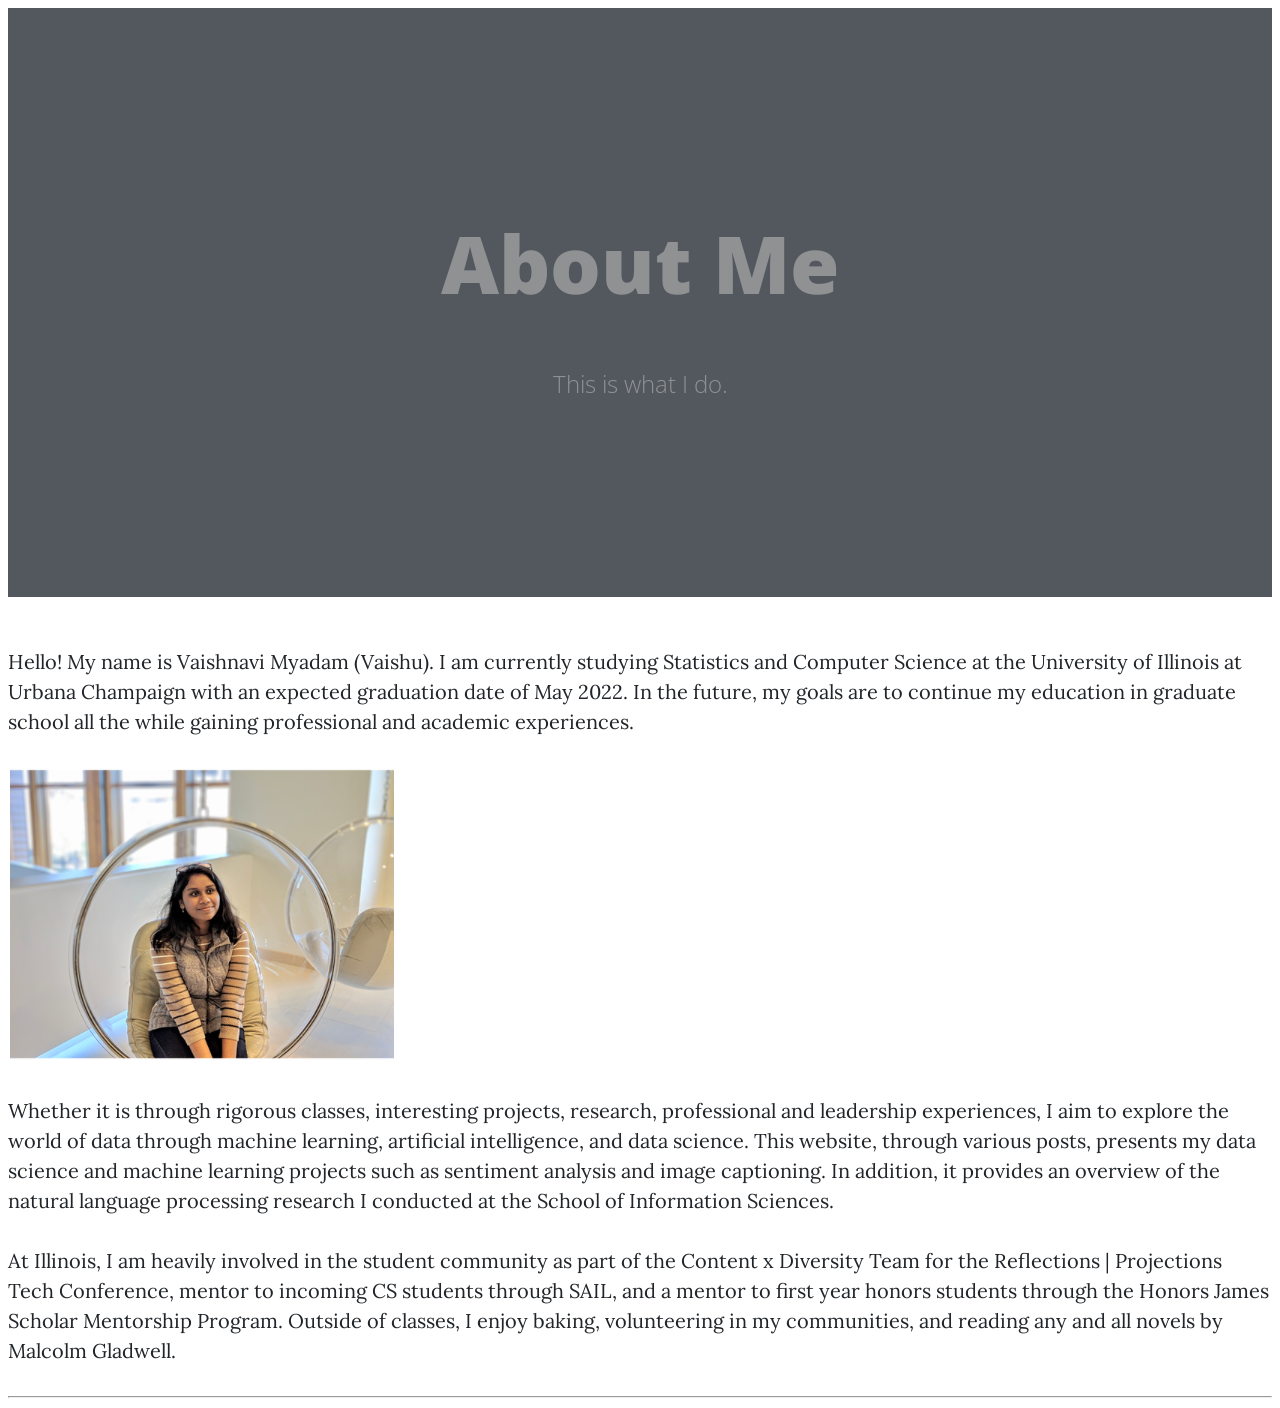
==== about.html @ 0a105b98 "Modified About page" ====
<!DOCTYPE html>
<html lang="en">

<head>

  <meta charset="utf-8">
  <meta name="viewport" content="width=device-width, initial-scale=1, shrink-to-fit=no">
  <meta name="description" content="">
  <meta name="author" content="">

  <title>Clean Blog - Start Bootstrap Theme</title>

  <!-- Bootstrap core CSS -->
  <link href="vendor/bootstrap/css/bootstrap.min.css" rel="stylesheet">

  <!-- Custom fonts for this template -->
  <link href="vendor/fontawesome-free/css/all.min.css" rel="stylesheet" type="text/css">
  <link href='https://fonts.googleapis.com/css?family=Lora:400,700,400italic,700italic' rel='stylesheet' type='text/css'>
  <link href='https://fonts.googleapis.com/css?family=Open+Sans:300italic,400italic,600italic,700italic,800italic,400,300,600,700,800' rel='stylesheet' type='text/css'>

  <!-- Custom styles for this template -->
  <link href="css/clean-blog.min.css" rel="stylesheet">

</head>

<body>

  <!-- Navigation -->
  <nav class="navbar navbar-expand-lg navbar-light fixed-top" id="mainNav">
    <div class="container">
      <a class="navbar-brand" href="index.html">Vaishu Myadam</a>
      <button class="navbar-toggler navbar-toggler-right" type="button" data-toggle="collapse" data-target="#navbarResponsive" aria-controls="navbarResponsive" aria-expanded="false" aria-label="Toggle navigation">
        Menu
        <i class="fas fa-bars"></i>
      </button>
      <div class="collapse navbar-collapse" id="navbarResponsive">
        <ul class="navbar-nav ml-auto">
          <li class="nav-item">
            <a class="nav-link" href="index.html">Home</a>
          </li>
          <li class="nav-item">
            <a class="nav-link" href="about.html">About</a>
          </li>
          <li class="nav-item">
            <a class="nav-link" href="post.html">Resume</a>
          </li>
          <li class="nav-item">
            <a class="nav-link" href="contact.html">Contact</a>
          </li>
        </ul>
      </div>
    </div>
  </nav>

  <!-- Page Header -->
  <header class="masthead" style="background-image: url('img/about-bg.jpg')">
    <div class="overlay"></div>
    <div class="container">
      <div class="row">
        <div class="col-lg-8 col-md-10 mx-auto">
          <div class="page-heading">
            <h1>About Me</h1>
            <span class="subheading">This is what I do.</span>
          </div>
        </div>
      </div>
    </div>
  </header>

  <!-- Main Content -->
  <div class="container">
    <div class="row">
      <div class="col-lg-8 col-md-10 mx-auto">
        <p>Hello! My name is Vaishnavi Myadam (Vaishu). I am currently studying Statistics and Computer Science at the University of Illinois at Urbana Champaign with an expected graduation date of May 2022. In the future, my goals are to continue my education in graduate school all the while gaining professional and academic experiences.</p>
        <a href="#">
          <img class="img-fluid" src="img/vaishu_image.jpg" alt="">
        </a>
        <p>Whether it is through rigorous classes, interesting projects, research, professional and leadership experiences, I aim to explore the world of data through machine learning, artificial intelligence, and data science. This website, through various posts, presents my data science and machine learning projects such as sentiment analysis and image captioning. In addition, it provides an overview of the natural language processing research I conducted at the School of Information Sciences.</p>
        <p>At Illinois, I am heavily involved in the student community as part of the Content x Diversity Team for the Reflections | Projections Tech Conference, mentor to incoming CS students through SAIL, and a mentor to first year honors students through the Honors James Scholar Mentorship Program. Outside of classes, I enjoy baking, volunteering in my communities, and reading any and all novels by Malcolm Gladwell.</p>
      </div>
    </div>
  </div>

  <hr>

  <!-- Footer
  <footer>
    <div class="container">
      <div class="row">
        <div class="col-lg-8 col-md-10 mx-auto">
          <ul class="list-inline text-center">
            <li class="list-inline-item">
              <a href="#">
                <span class="fa-stack fa-lg">
                  <i class="fas fa-circle fa-stack-2x"></i>
                  <i class="fab fa-twitter fa-stack-1x fa-inverse"></i>
                </span>
              </a>
            </li>
            <li class="list-inline-item">
              <a href="#">
                <span class="fa-stack fa-lg">
                  <i class="fas fa-circle fa-stack-2x"></i>
                  <i class="fab fa-facebook-f fa-stack-1x fa-inverse"></i>
                </span>
              </a>
            </li>
            <li class="list-inline-item">
              <a href="#">
                <span class="fa-stack fa-lg">
                  <i class="fas fa-circle fa-stack-2x"></i>
                  <i class="fab fa-github fa-stack-1x fa-inverse"></i>
                </span>
              </a>
            </li>
          </ul>
        </div>
      </div>
    </div>
  </footer>
-->
  <!-- Bootstrap core JavaScript -->
  <script src="vendor/jquery/jquery.min.js"></script>
  <script src="vendor/bootstrap/js/bootstrap.bundle.min.js"></script>

  <!-- Custom scripts for this template -->
  <script src="js/clean-blog.min.js"></script>

</body>

</html>
---- css/clean-blog.min.css ----
/*!
 * Start Bootstrap - Clean Blog v5.0.8 (https://startbootstrap.com/template-overviews/clean-blog)
 * Copyright 2013-2019 Start Bootstrap
 * Licensed under MIT (https://github.com/BlackrockDigital/startbootstrap-clean-blog/blob/master/LICENSE)
 */body{font-size:20px;color:#212529;font-family:Lora,'Times New Roman',serif}p{line-height:1.5;margin:30px 0}p a{text-decoration:underline}h1,h2,h3,h4,h5,h6{font-weight:800;font-family:'Open Sans','Helvetica Neue',Helvetica,Arial,sans-serif}a{color:#212529;transition:all .2s}a:focus,a:hover{color:#0085a1}blockquote{font-style:italic;color:#868e96}.section-heading{font-size:36px;font-weight:700;margin-top:60px}.caption{font-size:14px;font-style:italic;display:block;margin:0;padding:10px;text-align:center;border-bottom-right-radius:5px;border-bottom-left-radius:5px}::-moz-selection{color:#fff;background:#0085a1;text-shadow:none}::selection{color:#fff;background:#0085a1;text-shadow:none}img::-moz-selection{color:#fff;background:0 0}img::selection{color:#fff;background:0 0}img::-moz-selection{color:#fff;background:0 0}#mainNav{position:absolute;border-bottom:1px solid #e9ecef;background-color:#fff;font-family:'Open Sans','Helvetica Neue',Helvetica,Arial,sans-serif}#mainNav .navbar-brand{font-weight:800;color:#343a40}#mainNav .navbar-toggler{font-size:12px;font-weight:800;padding:13px;text-transform:uppercase;color:#343a40}#mainNav .navbar-nav>li.nav-item>a{font-size:12px;font-weight:800;letter-spacing:1px;text-transform:uppercase}@media only screen and (min-width:992px){#mainNav{border-bottom:1px solid transparent;background:0 0}#mainNav .navbar-brand{padding:10px 20px;color:#fff}#mainNav .navbar-brand:focus,#mainNav .navbar-brand:hover{color:rgba(255,255,255,.8)}#mainNav .navbar-nav>li.nav-item>a{padding:10px 20px;color:#fff}#mainNav .navbar-nav>li.nav-item>a:focus,#mainNav .navbar-nav>li.nav-item>a:hover{color:rgba(255,255,255,.8)}}@media only screen and (min-width:992px){#mainNav{transition:background-color .2s;transform:translate3d(0,0,0);-webkit-backface-visibility:hidden}#mainNav.is-fixed{position:fixed;top:-67px;transition:transform .2s;border-bottom:1px solid #fff;background-color:rgba(255,255,255,.9)}#mainNav.is-fixed .navbar-brand{color:#212529}#mainNav.is-fixed .navbar-brand:focus,#mainNav.is-fixed .navbar-brand:hover{color:#0085a1}#mainNav.is-fixed .navbar-nav>li.nav-item>a{color:#212529}#mainNav.is-fixed .navbar-nav>li.nav-item>a:focus,#mainNav.is-fixed .navbar-nav>li.nav-item>a:hover{color:#0085a1}#mainNav.is-visible{transform:translate3d(0,100%,0)}}header.masthead{margin-bottom:50px;background:no-repeat center center;background-color:#868e96;background-attachment:scroll;position:relative;background-size:cover}header.masthead .overlay{position:absolute;top:0;left:0;height:100%;width:100%;background-color:#212529;opacity:.5}header.masthead .page-heading,header.masthead .post-heading,header.masthead .site-heading{padding:200px 0 150px;color:#fff}@media only screen and (min-width:768px){header.masthead .page-heading,header.masthead .post-heading,header.masthead .site-heading{padding:200px 0}}header.masthead .page-heading,header.masthead .site-heading{text-align:center}header.masthead .page-heading h1,header.masthead .site-heading h1{font-size:50px;margin-top:0}header.masthead .page-heading .subheading,header.masthead .site-heading .subheading{font-size:24px;font-weight:300;line-height:1.1;display:block;margin:10px 0 0;font-family:'Open Sans','Helvetica Neue',Helvetica,Arial,sans-serif}@media only screen and (min-width:768px){header.masthead .page-heading h1,header.masthead .site-heading h1{font-size:80px}}header.masthead .post-heading h1{font-size:35px}header.masthead .post-heading .meta,header.masthead .post-heading .subheading{line-height:1.1;display:block}header.masthead .post-heading .subheading{font-size:24px;font-weight:600;margin:10px 0 30px;font-family:'Open Sans','Helvetica Neue',Helvetica,Arial,sans-serif}header.masthead .post-heading .meta{font-size:20px;font-weight:300;font-style:italic;font-family:Lora,'Times New Roman',serif}header.masthead .post-heading .meta a{color:#fff}@media only screen and (min-width:768px){header.masthead .post-heading h1{font-size:55px}header.masthead .post-heading .subheading{font-size:30px}}.post-preview>a{color:#212529}.post-preview>a:focus,.post-preview>a:hover{text-decoration:none;color:#0085a1}.post-preview>a>.post-title{font-size:30px;margin-top:30px;margin-bottom:10px}.post-preview>a>.post-subtitle{font-weight:300;margin:0 0 10px}.post-preview>.post-meta{font-size:18px;font-style:italic;margin-top:0;color:#868e96}.post-preview>.post-meta>a{text-decoration:none;color:#212529}.post-preview>.post-meta>a:focus,.post-preview>.post-meta>a:hover{text-decoration:underline;color:#0085a1}@media only screen and (min-width:768px){.post-preview>a>.post-title{font-size:36px}}.floating-label-form-group{font-size:14px;position:relative;margin-bottom:0;padding-bottom:.5em;border-bottom:1px solid #dee2e6}.floating-label-form-group input,.floating-label-form-group textarea{font-size:1.5em;position:relative;z-index:1;padding:0;resize:none;border:none;border-radius:0;background:0 0;box-shadow:none!important;font-family:Lora,'Times New Roman',serif}.floating-label-form-group input::-webkit-input-placeholder,.floating-label-form-group textarea::-webkit-input-placeholder{color:#868e96;font-family:Lora,'Times New Roman',serif}.floating-label-form-group label{font-size:.85em;line-height:1.764705882em;position:relative;z-index:0;top:2em;display:block;margin:0;transition:top .3s ease,opacity .3s ease;vertical-align:middle;vertical-align:baseline;opacity:0}.floating-label-form-group .help-block{margin:15px 0}.floating-label-form-group-with-value label{top:0;opacity:1}.floating-label-form-group-with-focus label{color:#0085a1}form .form-group:first-child .floating-label-form-group{border-top:1px solid #dee2e6}footer{padding:50px 0 65px}footer .list-inline{margin:0;padding:0}footer .copyright{font-size:14px;margin-bottom:0;text-align:center}.btn{font-size:14px;font-weight:800;padding:15px 25px;letter-spacing:1px;text-transform:uppercase;border-radius:0;font-family:'Open Sans','Helvetica Neue',Helvetica,Arial,sans-serif}.btn-primary{background-color:#0085a1;border-color:#0085a1}.btn-primary:active,.btn-primary:focus,.btn-primary:hover{color:#fff;background-color:#00657b!important;border-color:#00657b!important}.btn-lg{font-size:16px;padding:25px 35px}
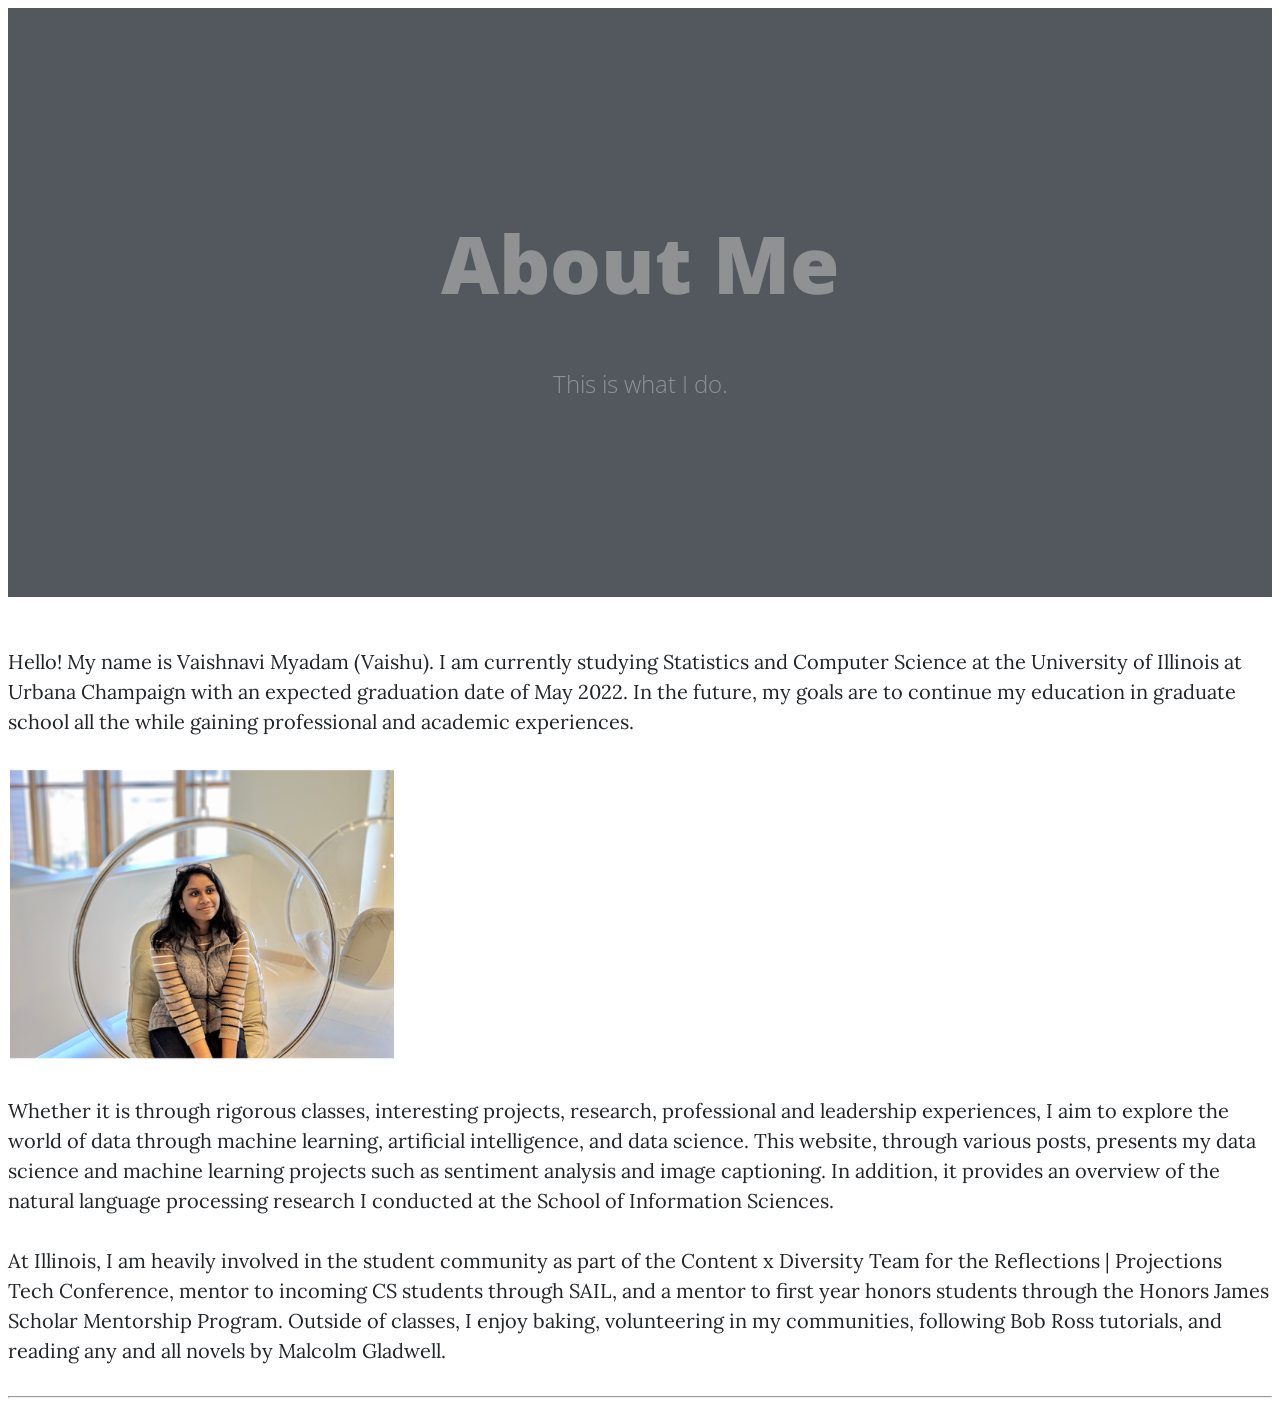
==== commit dd3340a5: "Created post files and updated paths" ====
--- a/about.html
+++ b/about.html
@@ -8,7 +8,7 @@
   <meta name="description" content="">
   <meta name="author" content="">
 
-  <title>Clean Blog - Start Bootstrap Theme</title>
+  <title>Vaishu Myadam</title>
 
   <!-- Bootstrap core CSS -->
   <link href="vendor/bootstrap/css/bootstrap.min.css" rel="stylesheet">
@@ -42,7 +42,7 @@
             <a class="nav-link" href="about.html">About</a>
           </li>
           <li class="nav-item">
-            <a class="nav-link" href="post.html">Resume</a>
+            <a class="nav-link" href="vaishu_resume.html">Resume</a>
           </li>
           <li class="nav-item">
             <a class="nav-link" href="contact.html">Contact</a>
@@ -76,49 +76,13 @@
           <img class="img-fluid" src="img/vaishu_image.jpg" alt="">
         </a>
         <p>Whether it is through rigorous classes, interesting projects, research, professional and leadership experiences, I aim to explore the world of data through machine learning, artificial intelligence, and data science. This website, through various posts, presents my data science and machine learning projects such as sentiment analysis and image captioning. In addition, it provides an overview of the natural language processing research I conducted at the School of Information Sciences.</p>
-        <p>At Illinois, I am heavily involved in the student community as part of the Content x Diversity Team for the Reflections | Projections Tech Conference, mentor to incoming CS students through SAIL, and a mentor to first year honors students through the Honors James Scholar Mentorship Program. Outside of classes, I enjoy baking, volunteering in my communities, and reading any and all novels by Malcolm Gladwell.</p>
+        <p>At Illinois, I am heavily involved in the student community as part of the Content x Diversity Team for the Reflections | Projections Tech Conference, mentor to incoming CS students through SAIL, and a mentor to first year honors students through the Honors James Scholar Mentorship Program. Outside of classes, I enjoy baking, volunteering in my communities, following Bob Ross tutorials, and reading any and all novels by Malcolm Gladwell.</p>
       </div>
     </div>
   </div>
 
   <hr>
 
-  <!-- Footer
-  <footer>
-    <div class="container">
-      <div class="row">
-        <div class="col-lg-8 col-md-10 mx-auto">
-          <ul class="list-inline text-center">
-            <li class="list-inline-item">
-              <a href="#">
-                <span class="fa-stack fa-lg">
-                  <i class="fas fa-circle fa-stack-2x"></i>
-                  <i class="fab fa-twitter fa-stack-1x fa-inverse"></i>
-                </span>
-              </a>
-            </li>
-            <li class="list-inline-item">
-              <a href="#">
-                <span class="fa-stack fa-lg">
-                  <i class="fas fa-circle fa-stack-2x"></i>
-                  <i class="fab fa-facebook-f fa-stack-1x fa-inverse"></i>
-                </span>
-              </a>
-            </li>
-            <li class="list-inline-item">
-              <a href="#">
-                <span class="fa-stack fa-lg">
-                  <i class="fas fa-circle fa-stack-2x"></i>
-                  <i class="fab fa-github fa-stack-1x fa-inverse"></i>
-                </span>
-              </a>
-            </li>
-          </ul>
-        </div>
-      </div>
-    </div>
-  </footer>
--->
   <!-- Bootstrap core JavaScript -->
   <script src="vendor/jquery/jquery.min.js"></script>
   <script src="vendor/bootstrap/js/bootstrap.bundle.min.js"></script>
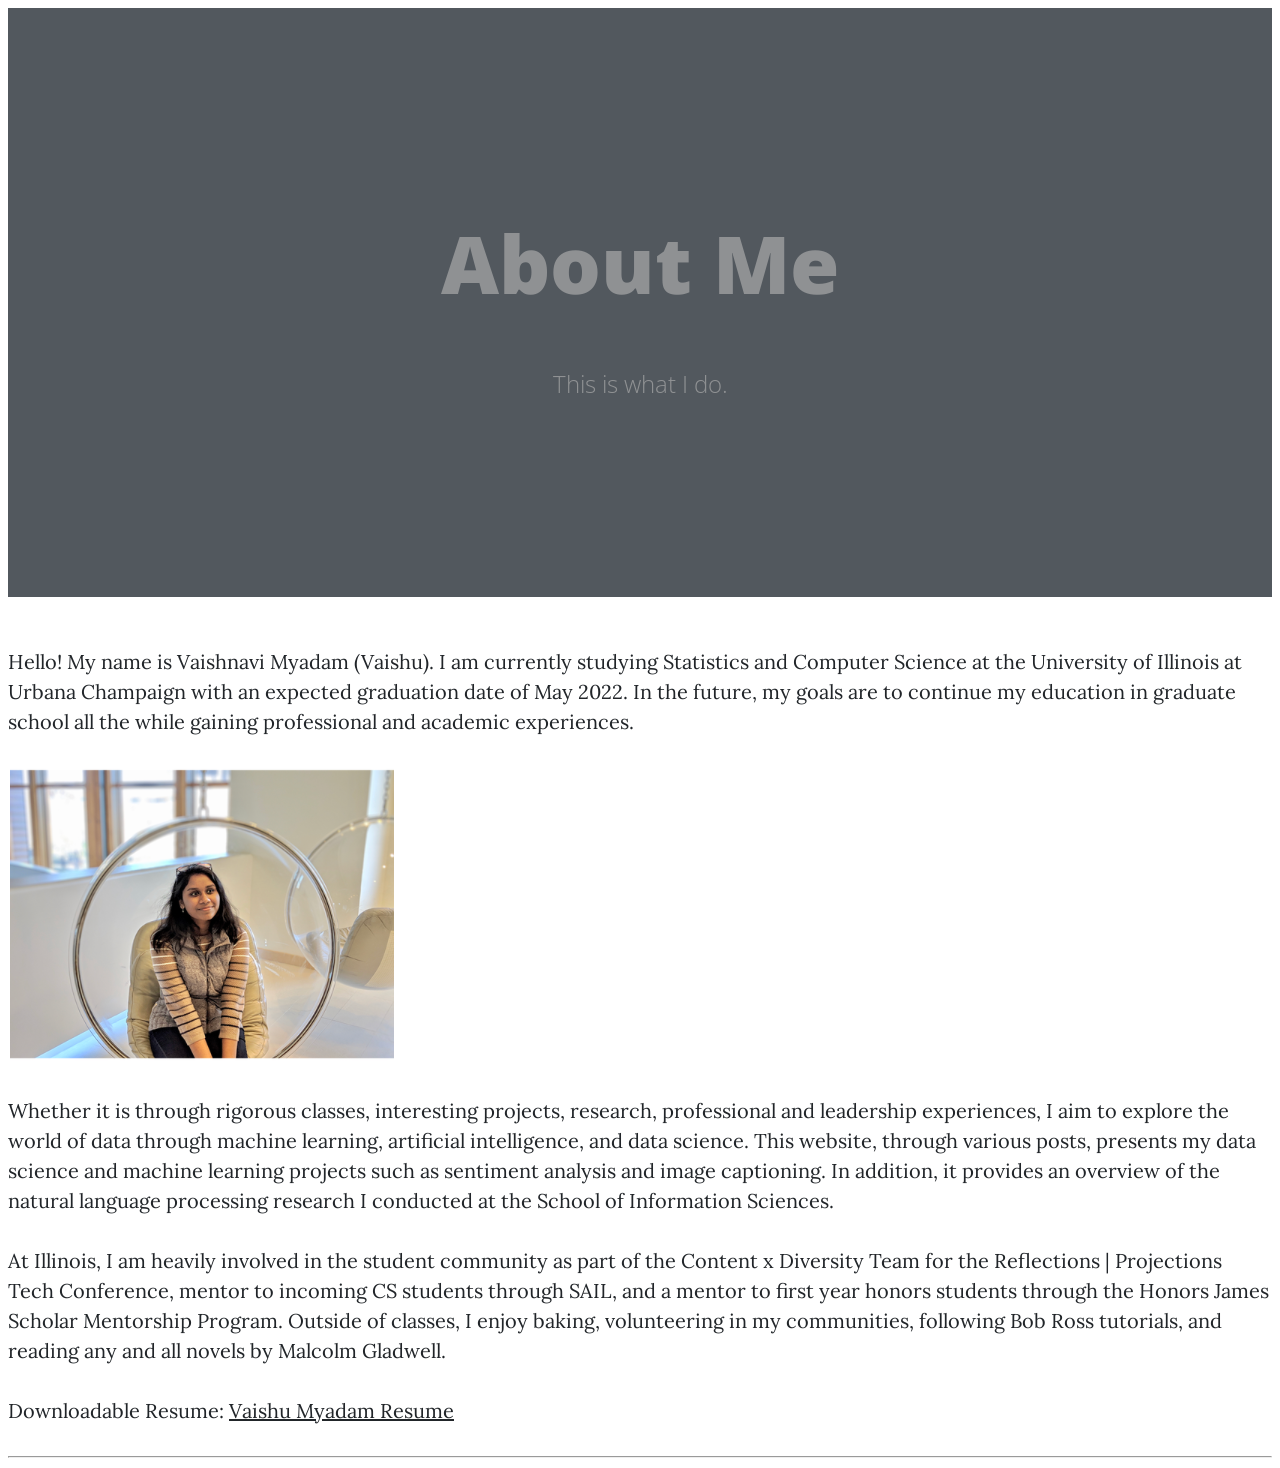
==== commit 866e8c58: "Added source images" ====
--- a/about.html
+++ b/about.html
@@ -77,6 +77,7 @@
         </a>
         <p>Whether it is through rigorous classes, interesting projects, research, professional and leadership experiences, I aim to explore the world of data through machine learning, artificial intelligence, and data science. This website, through various posts, presents my data science and machine learning projects such as sentiment analysis and image captioning. In addition, it provides an overview of the natural language processing research I conducted at the School of Information Sciences.</p>
         <p>At Illinois, I am heavily involved in the student community as part of the Content x Diversity Team for the Reflections | Projections Tech Conference, mentor to incoming CS students through SAIL, and a mentor to first year honors students through the Honors James Scholar Mentorship Program. Outside of classes, I enjoy baking, volunteering in my communities, following Bob Ross tutorials, and reading any and all novels by Malcolm Gladwell.</p>
+        <p>  Downloadable Resume: <a href="https://docs.google.com/document/d/1NXLEpK6w26BkTpePipKAqH4dtZKEVft7zGPdN6NXUT8/edit?usp=sharing">Vaishu Myadam Resume</a></p>
       </div>
     </div>
   </div>
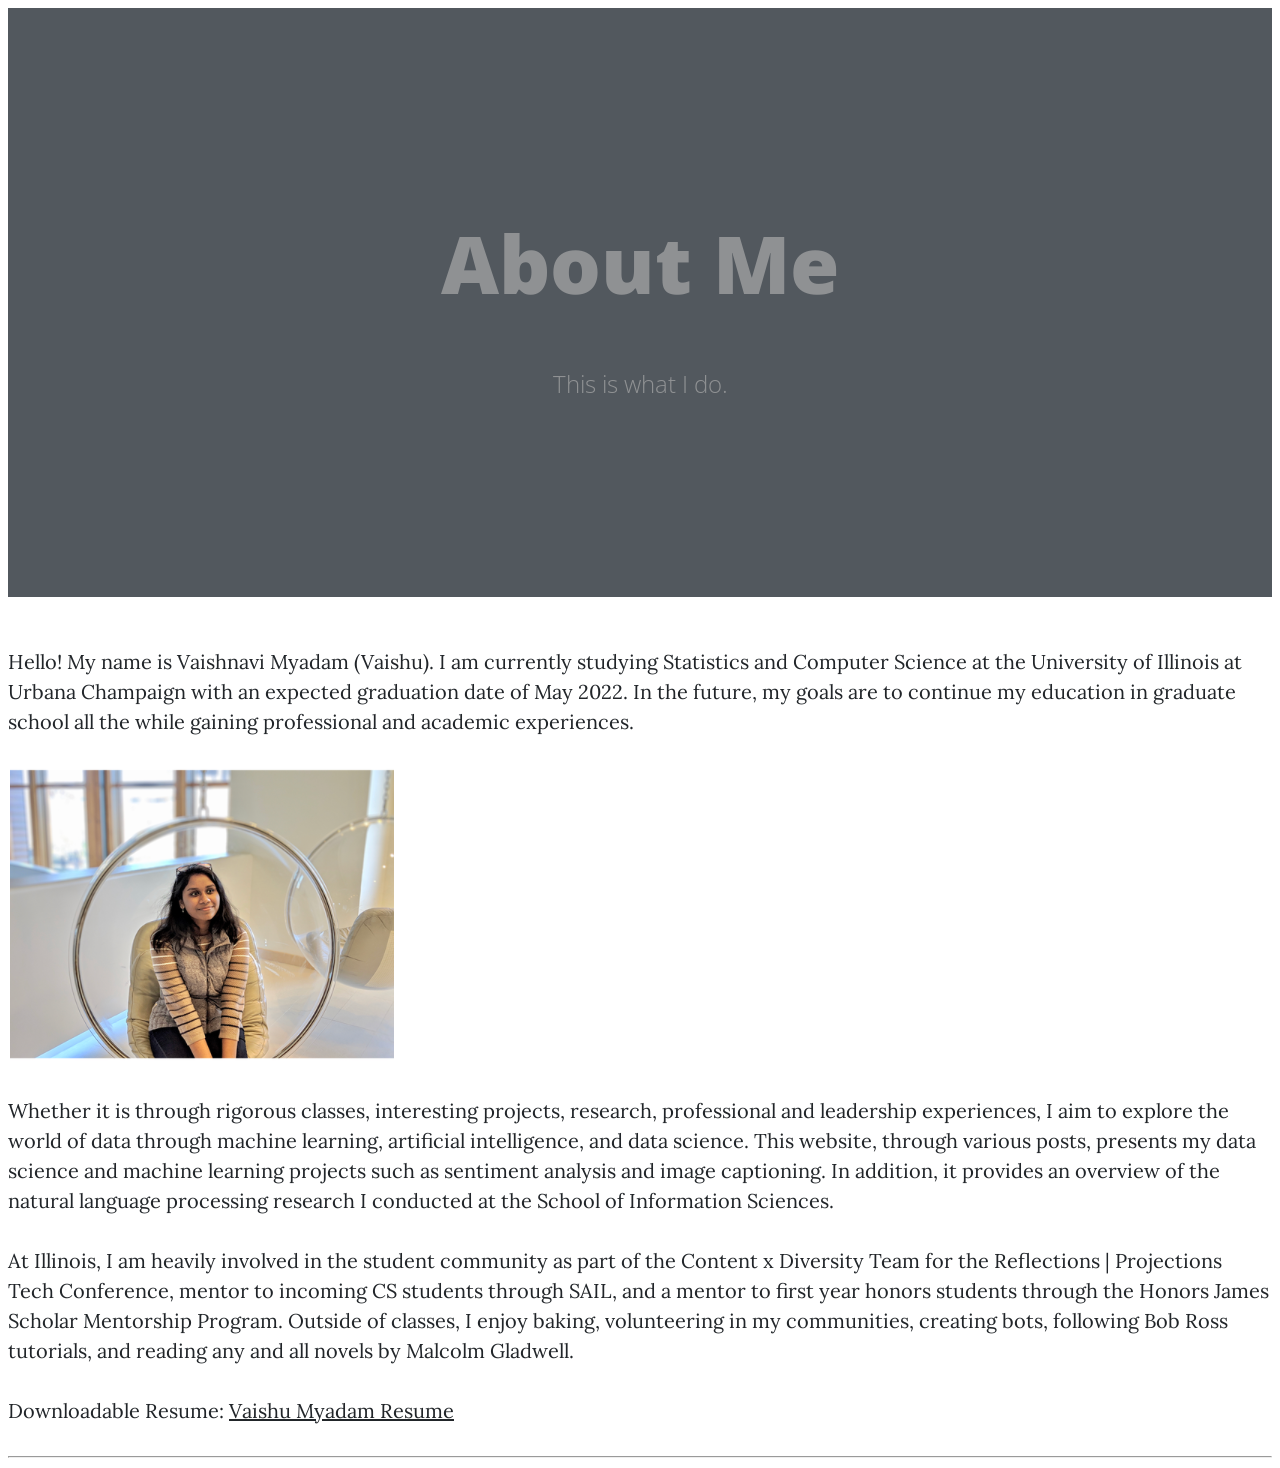
==== commit f12d426a: "Testing resume path" ====
--- a/about.html
+++ b/about.html
@@ -76,7 +76,7 @@
           <img class="img-fluid" src="img/vaishu_image.jpg" alt="">
         </a>
         <p>Whether it is through rigorous classes, interesting projects, research, professional and leadership experiences, I aim to explore the world of data through machine learning, artificial intelligence, and data science. This website, through various posts, presents my data science and machine learning projects such as sentiment analysis and image captioning. In addition, it provides an overview of the natural language processing research I conducted at the School of Information Sciences.</p>
-        <p>At Illinois, I am heavily involved in the student community as part of the Content x Diversity Team for the Reflections | Projections Tech Conference, mentor to incoming CS students through SAIL, and a mentor to first year honors students through the Honors James Scholar Mentorship Program. Outside of classes, I enjoy baking, volunteering in my communities, following Bob Ross tutorials, and reading any and all novels by Malcolm Gladwell.</p>
+        <p>At Illinois, I am heavily involved in the student community as part of the Content x Diversity Team for the Reflections | Projections Tech Conference, mentor to incoming CS students through SAIL, and a mentor to first year honors students through the Honors James Scholar Mentorship Program. Outside of classes, I enjoy baking, volunteering in my communities, creating bots, following Bob Ross tutorials, and reading any and all novels by Malcolm Gladwell.</p>
         <p>  Downloadable Resume: <a href="https://docs.google.com/document/d/1NXLEpK6w26BkTpePipKAqH4dtZKEVft7zGPdN6NXUT8/edit?usp=sharing">Vaishu Myadam Resume</a></p>
       </div>
     </div>
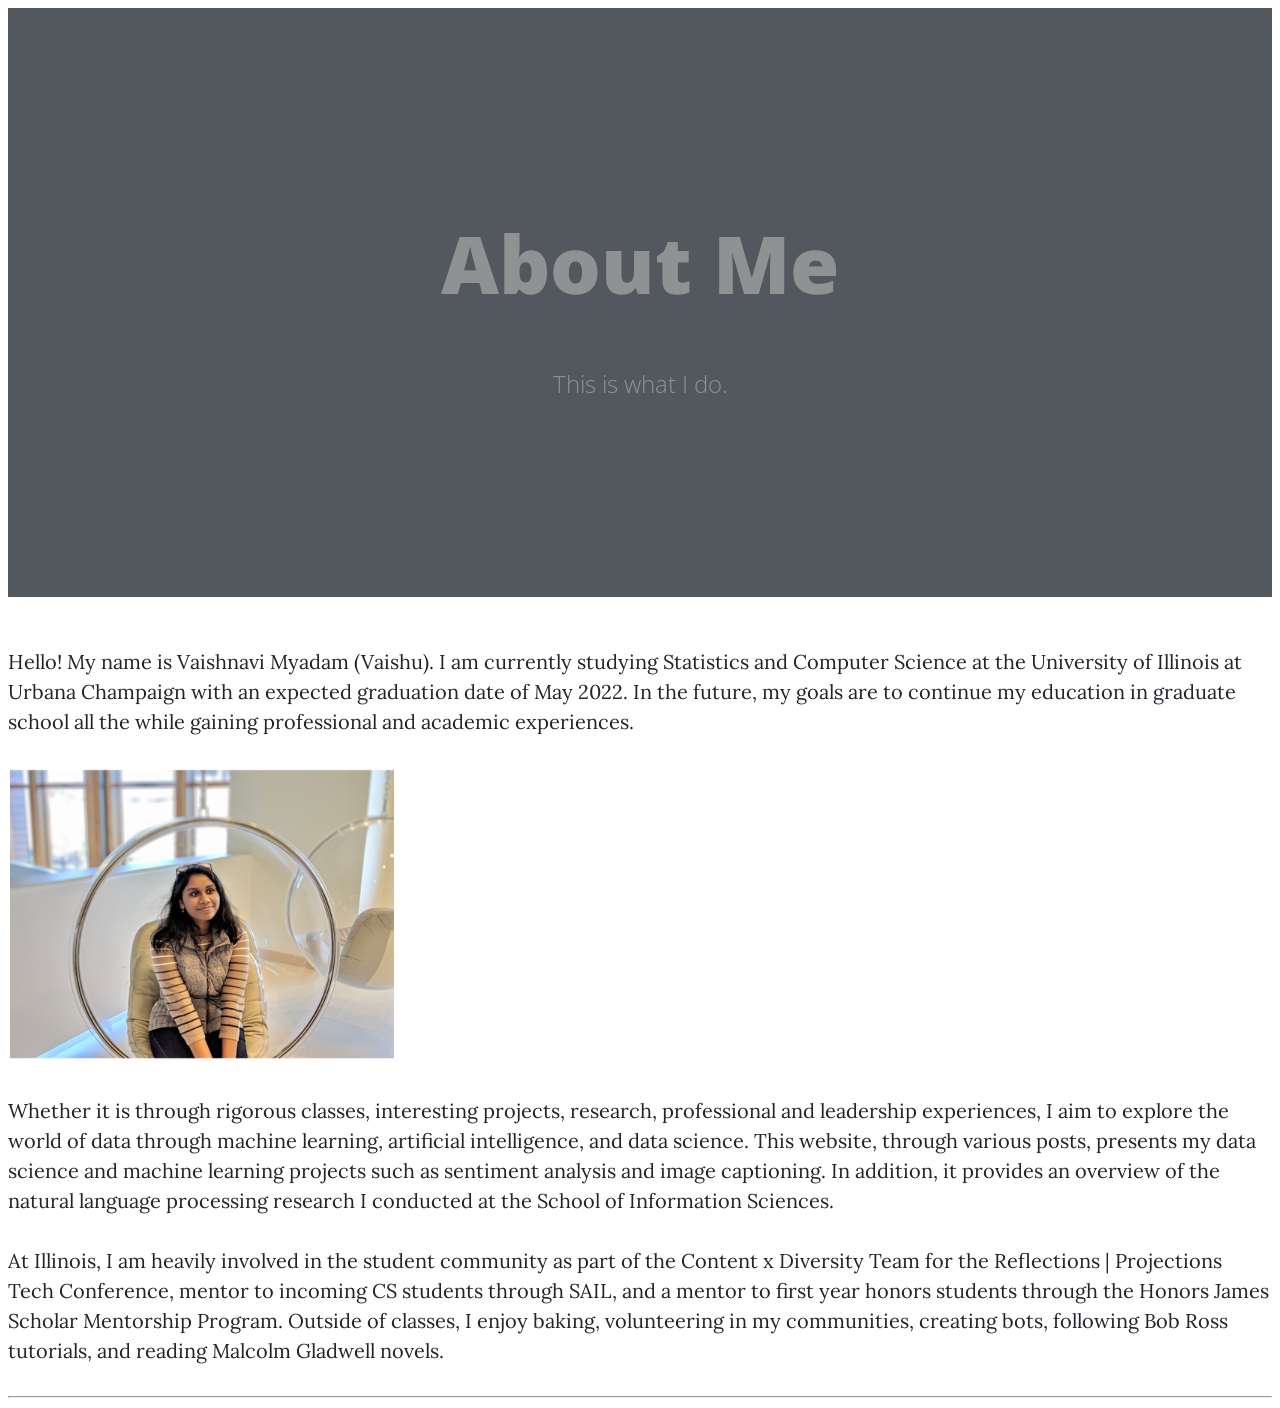
==== commit 3aada244: "Updated all of the posts and other minor fixes" ====
--- a/about.html
+++ b/about.html
@@ -42,7 +42,7 @@
             <a class="nav-link" href="about.html">About</a>
           </li>
           <li class="nav-item">
-            <a class="nav-link" href="vaishu_resume.html">Resume</a>
+            <a class="nav-link" href="https://docs.google.com/document/d/1NXLEpK6w26BkTpePipKAqH4dtZKEVft7zGPdN6NXUT8/edit?usp=sharing">Resume</a>
           </li>
           <li class="nav-item">
             <a class="nav-link" href="contact.html">Contact</a>
@@ -76,8 +76,7 @@
           <img class="img-fluid" src="img/vaishu_image.jpg" alt="">
         </a>
         <p>Whether it is through rigorous classes, interesting projects, research, professional and leadership experiences, I aim to explore the world of data through machine learning, artificial intelligence, and data science. This website, through various posts, presents my data science and machine learning projects such as sentiment analysis and image captioning. In addition, it provides an overview of the natural language processing research I conducted at the School of Information Sciences.</p>
-        <p>At Illinois, I am heavily involved in the student community as part of the Content x Diversity Team for the Reflections | Projections Tech Conference, mentor to incoming CS students through SAIL, and a mentor to first year honors students through the Honors James Scholar Mentorship Program. Outside of classes, I enjoy baking, volunteering in my communities, creating bots, following Bob Ross tutorials, and reading any and all novels by Malcolm Gladwell.</p>
-        <p>  Downloadable Resume: <a href="https://docs.google.com/document/d/1NXLEpK6w26BkTpePipKAqH4dtZKEVft7zGPdN6NXUT8/edit?usp=sharing">Vaishu Myadam Resume</a></p>
+        <p>At Illinois, I am heavily involved in the student community as part of the Content x Diversity Team for the Reflections | Projections Tech Conference, mentor to incoming CS students through SAIL, and a mentor to first year honors students through the Honors James Scholar Mentorship Program. Outside of classes, I enjoy baking, volunteering in my communities, creating bots, following Bob Ross tutorials, and reading Malcolm Gladwell novels.</p>
       </div>
     </div>
   </div>
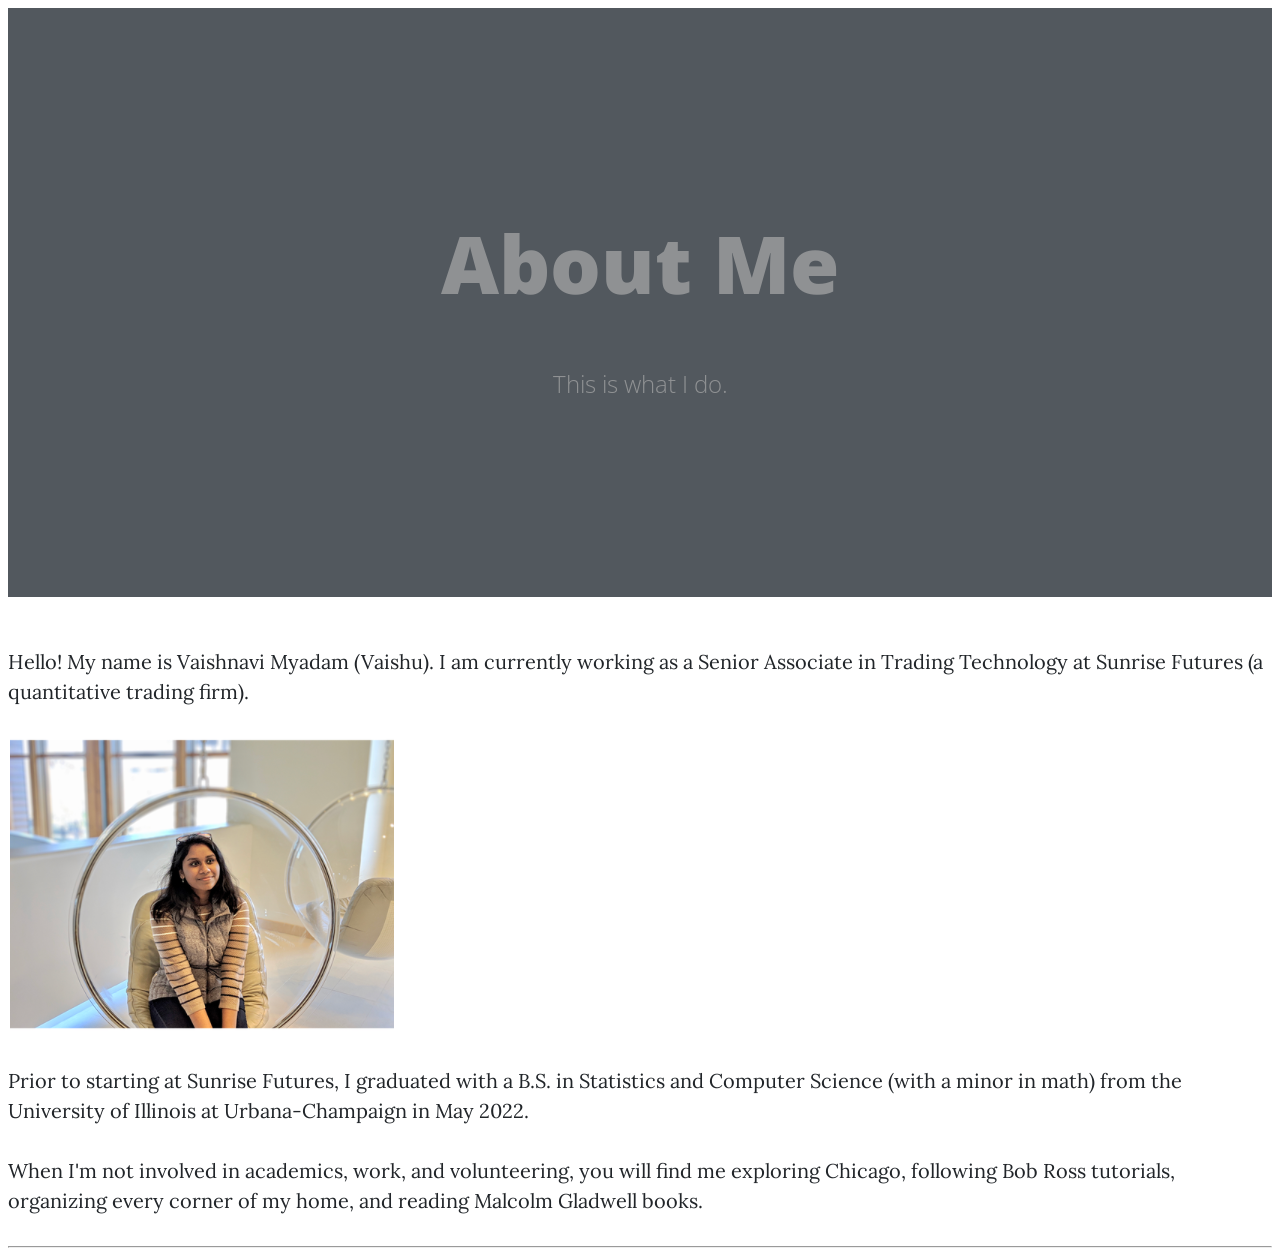
==== commit 1fd76712: "Updated after graduating college and starting work" ====
--- a/about.html
+++ b/about.html
@@ -42,9 +42,6 @@
             <a class="nav-link" href="about.html">About</a>
           </li>
           <li class="nav-item">
-            <a class="nav-link" href="https://docs.google.com/document/d/1NXLEpK6w26BkTpePipKAqH4dtZKEVft7zGPdN6NXUT8/edit?usp=sharing">Resume</a>
-          </li>
-          <li class="nav-item">
             <a class="nav-link" href="contact.html">Contact</a>
           </li>
         </ul>
@@ -71,12 +68,12 @@
   <div class="container">
     <div class="row">
       <div class="col-lg-8 col-md-10 mx-auto">
-        <p>Hello! My name is Vaishnavi Myadam (Vaishu). I am currently studying Statistics and Computer Science at the University of Illinois at Urbana Champaign with an expected graduation date of May 2022. In the future, my goals are to continue my education in graduate school all the while gaining professional and academic experiences.</p>
+        <p>Hello! My name is Vaishnavi Myadam (Vaishu). I am currently working as a Senior Associate in Trading Technology at Sunrise Futures (a quantitative trading firm). </p>
         <a href="#">
           <img class="img-fluid" src="img/vaishu_image.jpg" alt="">
         </a>
-        <p>Whether it is through rigorous classes, interesting projects, research, professional and leadership experiences, I aim to explore the world of data through machine learning, artificial intelligence, and data science. This website, through various posts, presents my data science and machine learning projects such as sentiment analysis and image captioning. In addition, it provides an overview of the natural language processing research I conducted at the School of Information Sciences.</p>
-        <p>At Illinois, I am heavily involved in the student community as part of the Content x Diversity Team for the Reflections | Projections Tech Conference, mentor to incoming CS students through SAIL, and a mentor to first year honors students through the Honors James Scholar Mentorship Program. Outside of classes, I enjoy baking, volunteering in my communities, creating bots, following Bob Ross tutorials, and reading Malcolm Gladwell novels.</p>
+        <p>Prior to starting at Sunrise Futures, I graduated with a B.S. in Statistics and Computer Science (with a minor in math) from the University of Illinois at Urbana-Champaign in May 2022.</p>
+        <p>When I'm not involved in academics, work, and volunteering, you will find me exploring Chicago, following Bob Ross tutorials, organizing every corner of my home, and reading Malcolm Gladwell books.</p>
       </div>
     </div>
   </div>
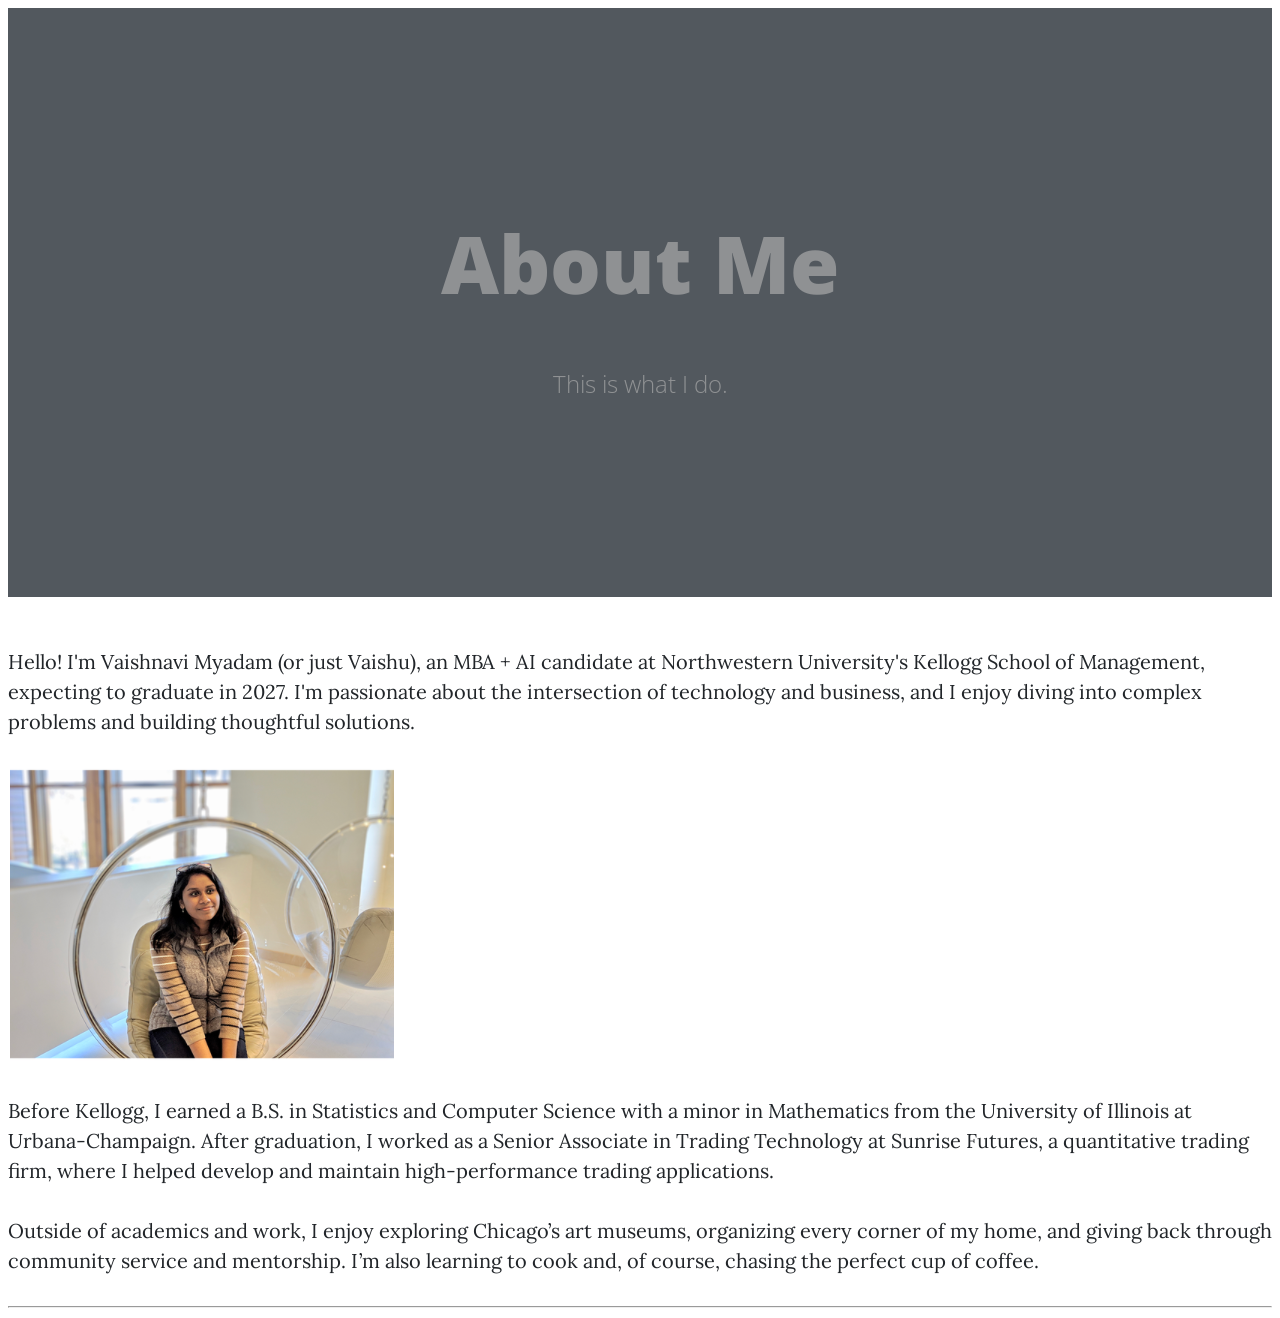
==== commit ee794903: "update about page" ====
--- a/about.html
+++ b/about.html
@@ -68,12 +68,18 @@
   <div class="container">
     <div class="row">
       <div class="col-lg-8 col-md-10 mx-auto">
-        <p>Hello! My name is Vaishnavi Myadam (Vaishu). I am currently working as a Senior Associate in Trading Technology at Sunrise Futures (a quantitative trading firm). </p>
+        <p>
+            Hello! I'm Vaishnavi Myadam (or just Vaishu), an MBA + AI candidate at Northwestern University's Kellogg School of Management, expecting to graduate in 2027. I'm passionate about the intersection of technology and business, and I enjoy diving into complex problems and building thoughtful solutions.
+        </p>
         <a href="#">
           <img class="img-fluid" src="img/vaishu_image.jpg" alt="">
         </a>
-        <p>Prior to starting at Sunrise Futures, I graduated with a B.S. in Statistics and Computer Science (with a minor in math) from the University of Illinois at Urbana-Champaign in May 2022.</p>
-        <p>When I'm not involved in academics, work, and volunteering, you will find me exploring Chicago, following Bob Ross tutorials, organizing every corner of my home, and reading Malcolm Gladwell books.</p>
+        <p>
+          Before Kellogg, I earned a B.S. in Statistics and Computer Science with a minor in Mathematics from the University of Illinois at Urbana-Champaign. After graduation, I worked as a Senior Associate in Trading Technology at Sunrise Futures, a quantitative trading firm, where I helped develop and maintain high-performance trading applications.
+        </p>
+        <p>
+          Outside of academics and work, I enjoy exploring Chicago’s art museums, organizing every corner of my home, and giving back through community service and mentorship. I’m also learning to cook and, of course, chasing the perfect cup of coffee.
+        </p>
       </div>
     </div>
   </div>
